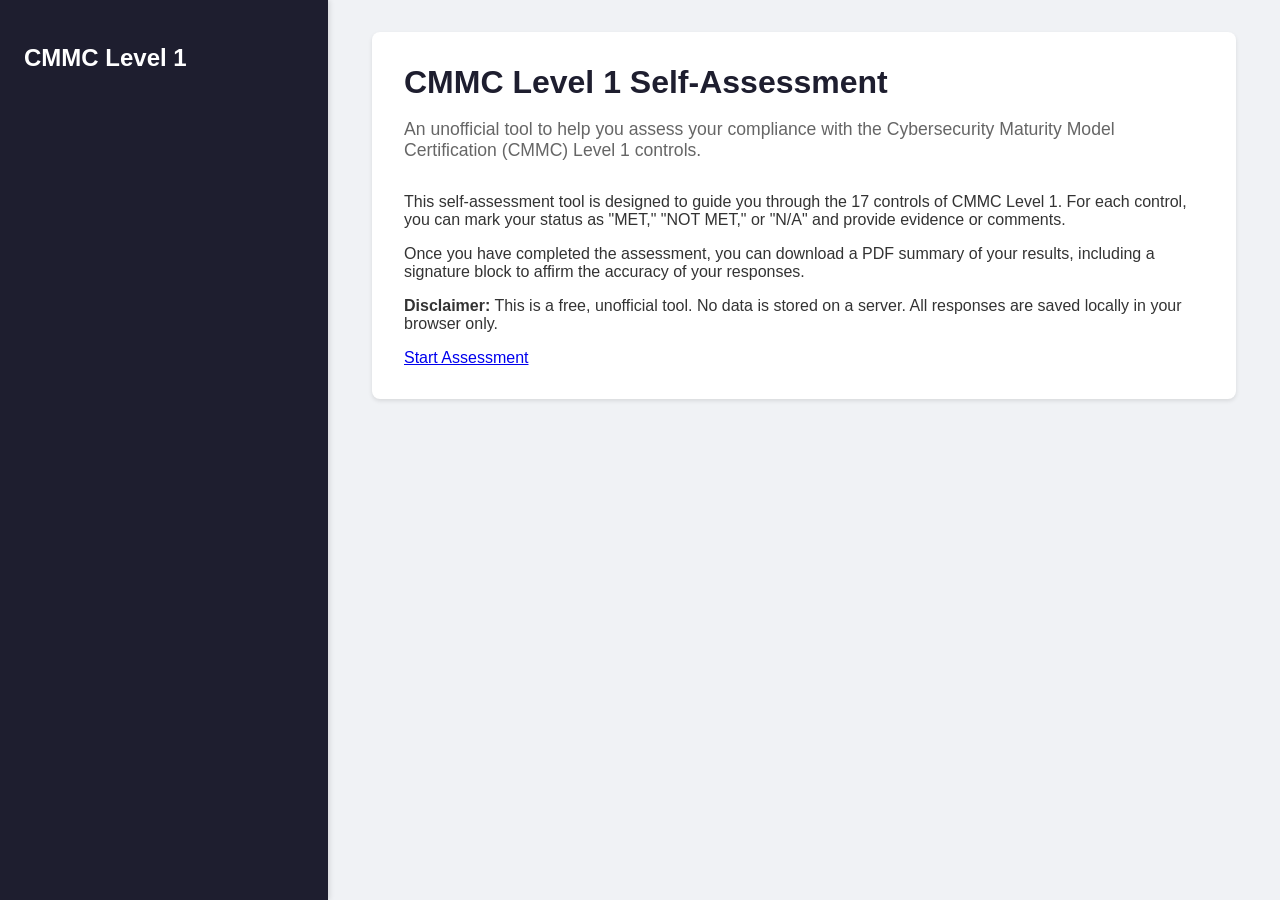
==== index.html @ f587053b "Add PWA features, index page, and responsive design. This commit introduces several major enhancemen" ====
<!DOCTYPE html>
<html lang="en">
<head>
  <meta charset="UTF-8" />
  <meta name="viewport" content="width=device-width, initial-scale=1.0" />
  <title>CMMC Level 1 Self-Assessment</title>
  <link rel="stylesheet" href="styles.css" />
  <link rel="manifest" href="manifest.json" />
  <link rel="icon" href="icons/favicon.svg" type="image/svg+xml" />
  <meta name="theme-color" content="#1e1e2f" />
</head>
<body>
  <div id="app">
    <aside id="sidebar">
      <h1>CMMC Level 1</h1>
    </aside>
    <main id="main">
      <div class="container">
        <section id="start">
          <h2 class="title">CMMC Level 1 Self-Assessment</h2>
          <p class="subtitle">An unofficial tool to help you assess your compliance with the Cybersecurity Maturity Model Certification (CMMC) Level 1 controls.</p>
          <p>This self-assessment tool is designed to guide you through the 17 controls of CMMC Level 1. For each control, you can mark your status as "MET," "NOT MET," or "N/A" and provide evidence or comments.</p>
          <p>Once you have completed the assessment, you can download a PDF summary of your results, including a signature block to affirm the accuracy of your responses.</p>
          <p><strong>Disclaimer:</strong> This is a free, unofficial tool. No data is stored on a server. All responses are saved locally in your browser only.</p>
          <a href="assessment.html" class="button">Start Assessment</a>
        </section>
      </div>
    </main>
  </div>
  <script>
    if ('serviceWorker' in navigator) {
      window.addEventListener('load', () => {
        navigator.serviceWorker.register('/sw.js').then(registration => {
          console.log('ServiceWorker registration successful with scope: ', registration.scope);
        }, err => {
          console.log('ServiceWorker registration failed: ', err);
        });
      });
    }
  </script>
</body>
</html>
---- styles.css ----
/* General body and typography */
body {
  margin: 0;
  font-family: -apple-system, BlinkMacSystemFont, "Segoe UI", Roboto, "Helvetica Neue", Arial, sans-serif;
  display: flex;
  background-color: #f0f2f5;
  color: #333;
}

/* App layout */
#app {
  display: flex;
  height: 100vh;
  width: 100%;
}

/* Sidebar styling */
aside#sidebar {
  width: 280px;
  background-color: #1e1e2f;
  color: #fff;
  padding: 1.5rem;
  overflow-y: auto;
  box-shadow: 2px 0 5px rgba(0,0,0,0.1);
}

#sidebar h1 {
  font-size: 1.5rem;
  margin-bottom: 1.5rem;
  color: #fff;
}

/* Sidebar navigation */
#nav .nav-item {
  padding: 0.75rem 1rem;
  cursor: pointer;
  border-left: 4px solid transparent;
  transition: background-color 0.2s ease-in-out, border-left-color 0.2s ease-in-out;
  border-radius: 4px;
  margin-bottom: 0.5rem;
}

#nav .nav-item:hover {
  background-color: #2a2a40;
}

#nav .nav-item.active {
  background-color: #3a3a52;
  border-left-color: #4CAF50;
}

/* Main content area */
main {
  flex: 1;
  padding: 2rem;
  overflow-y: auto;
}

.container {
  max-width: 800px;
  margin: 0 auto;
  background: #fff;
  padding: 2rem;
  border-radius: 8px;
  box-shadow: 0 2px 4px rgba(0,0,0,0.1);
}

/* Headings */
h2, h3 {
  margin-top: 0;
  color: #1e1e2f;
}

.title {
  font-size: 2rem;
  margin-bottom: 0.5rem;
}

.subtitle {
  font-size: 1.1rem;
  color: #666;
  margin-bottom: 2rem;
}

/* Form elements */
textarea {
  width: 100%;
  height: 120px;
  margin: 1.5rem 0;
  padding: 0.75rem;
  border: 1px solid #ccc;
  border-radius: 4px;
  resize: vertical;
}

fieldset {
  border: none;
  padding: 0;
  margin: 0 0 1rem 0;
}

legend {
  font-weight: bold;
  margin-bottom: 0.5rem;
}

.radio-group {
  display: flex;
  gap: 1rem;
}

/* Buttons */
.nav-buttons, .summary-buttons {
  display: flex;
  justify-content: space-between;
  margin-top: 1.5rem;
}

button {
  background-color: #4CAF50;
  color: white;
  border: none;
  padding: 0.8rem 1.5rem;
  cursor: pointer;
  border-radius: 4px;
  font-size: 1rem;
  transition: background-color 0.2s;
}

button:hover {
  background-color: #45a049;
}

button#prevBtn {
  background-color: #f0f2f5;
  color: #333;
  border: 1px solid #ccc;
}

button#prevBtn:hover {
  background-color: #e0e2e5;
}

button.restart {
  background-color: #f44336;
}

button.restart:hover {
  background-color: #e53935;
}

/* Progress bar */
#progress {
  margin-top: 1.5rem;
  font-size: 0.9rem;
  color: #ccc;
}

/* Summary screen */
#summary ul {
  padding-left: 1.5rem;
  list-style: none;
}

#summary li {
  margin-bottom: 0.5rem;
}

/* Signature section */
#signature-section {
  margin-top: 2rem;
  padding-top: 1.5rem;
  border-top: 1px solid #eee;
}

.signature-inputs, .signature-affirm {
  margin-bottom: 1rem;
}

.signature-inputs label {
  margin-right: 0.5rem;
}

.signature-inputs input {
  padding: 0.5rem;
  border: 1px solid #ccc;
  border-radius: 4px;
}

/* Responsive Design */
@media (max-width: 768px) {
  #app {
    flex-direction: column;
  }

  aside#sidebar {
    width: 100%;
    height: auto;
    box-shadow: 0 2px 5px rgba(0,0,0,0.1);
  }

  main {
    padding: 1rem;
  }

  .container {
    padding: 1rem;
  }

  .title {
    font-size: 1.5rem;
  }

  .subtitle {
    font-size: 1rem;
  }

  .nav-buttons, .summary-buttons {
    flex-direction: column;
    gap: 0.5rem;
  }

  button {
    width: 100%;
  }
}
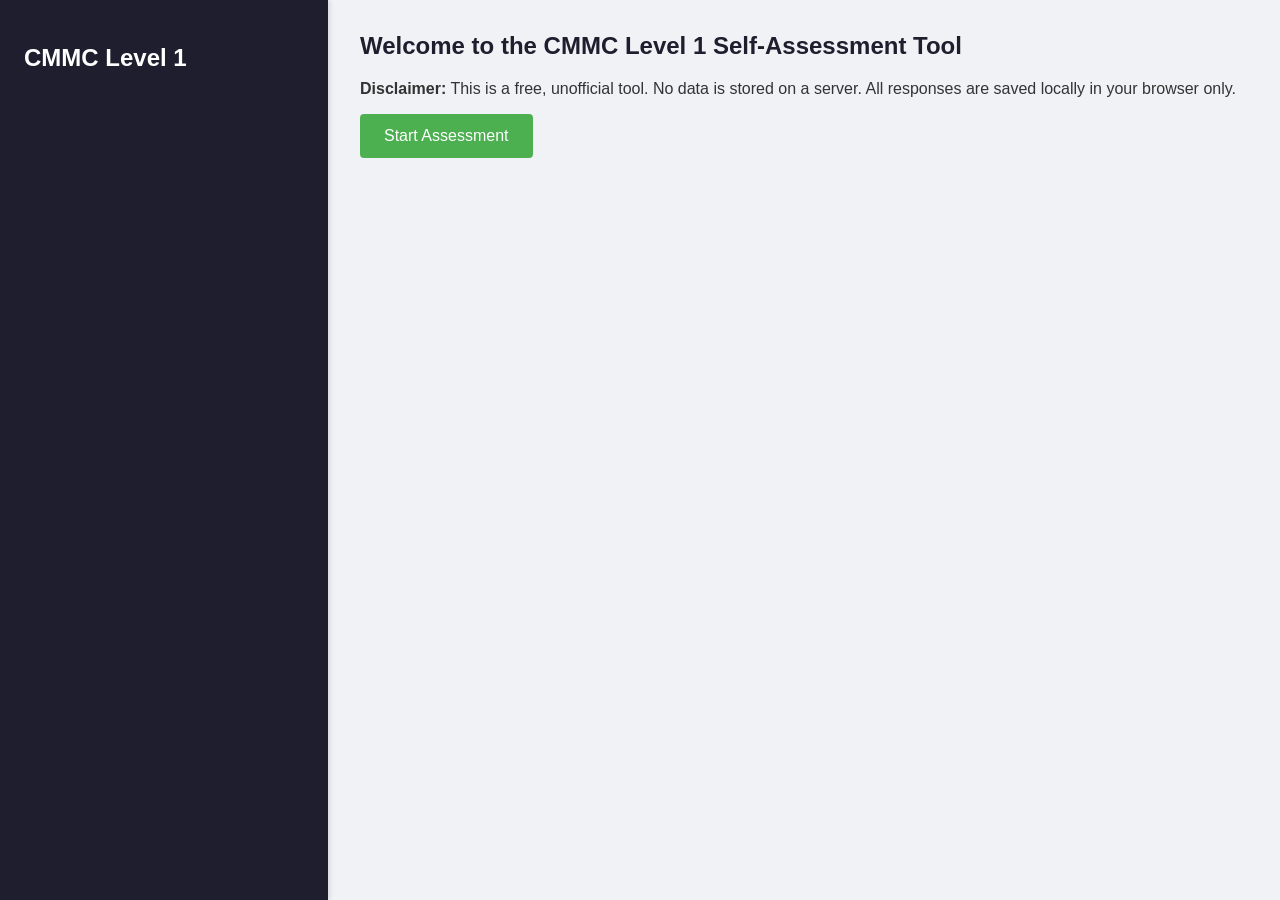
==== commit 4aacbd16: "feat: Add custom PWA install prompt and fix page loading This commit addresses user feedback on the " ====
--- a/index.html
+++ b/index.html
@@ -5,38 +5,75 @@
   <meta name="viewport" content="width=device-width, initial-scale=1.0" />
   <title>CMMC Level 1 Self-Assessment</title>
   <link rel="stylesheet" href="styles.css" />
+  <meta name="theme-color" content="#1e1e2f" />
   <link rel="manifest" href="manifest.json" />
-  <link rel="icon" href="icons/favicon.svg" type="image/svg+xml" />
-  <meta name="theme-color" content="#1e1e2f" />
+  <link rel="icon" href="favicon.ico" type="image/x-icon" />
 </head>
 <body>
   <div id="app">
     <aside id="sidebar">
       <h1>CMMC Level 1</h1>
+      <nav id="nav"></nav>
+      <div id="progress"></div>
     </aside>
     <main id="main">
-      <div class="container">
-        <section id="start">
-          <h2 class="title">CMMC Level 1 Self-Assessment</h2>
-          <p class="subtitle">An unofficial tool to help you assess your compliance with the Cybersecurity Maturity Model Certification (CMMC) Level 1 controls.</p>
-          <p>This self-assessment tool is designed to guide you through the 17 controls of CMMC Level 1. For each control, you can mark your status as "MET," "NOT MET," or "N/A" and provide evidence or comments.</p>
-          <p>Once you have completed the assessment, you can download a PDF summary of your results, including a signature block to affirm the accuracy of your responses.</p>
-          <p><strong>Disclaimer:</strong> This is a free, unofficial tool. No data is stored on a server. All responses are saved locally in your browser only.</p>
-          <a href="assessment.html" class="button">Start Assessment</a>
-        </section>
-      </div>
+      <!-- Start screen -->
+      <section id="start">
+        <h2>Welcome to the CMMC Level 1 Self-Assessment Tool</h2>
+        <p><strong>Disclaimer:</strong> This is a free, unofficial tool. No data is stored on a server. All responses are saved locally in your browser only.</p>
+        <button id="startBtn">Start Assessment</button>
+        <button id="installBtn" hidden>Install App</button>
+      </section>
+      <!-- Question screen -->
+      <section id="question" hidden>
+        <div id="question-content"></div>
+        <form id="responseForm">
+          <fieldset>
+            <legend>Status</legend>
+            <label for="status-met"><input id="status-met" type="radio" name="status" value="MET" required /> MET</label>
+            <label for="status-notmet"><input id="status-notmet" type="radio" name="status" value="NOT MET" /> NOT MET</label>
+            <label for="status-na"><input id="status-na" type="radio" name="status" value="N/A" /> N/A</label>
+          </fieldset>
+          <textarea id="evidence" placeholder="Enter evidence or comments..."></textarea>
+          <div class="nav-buttons">
+            <button type="button" id="prevBtn">Previous</button>
+            <button type="submit" id="nextBtn">Next</button>
+          </div>
+        </form>
+      </section>
+      <!-- Summary screen -->
+      <section id="summary" hidden>
+        <h2>Assessment Summary</h2>
+        <div id="summary-stats"></div>
+        <!-- Signature capture -->
+        <div id="signature-section" hidden>
+          <h3>Signature</h3>
+          <div class="signature-inputs">
+            <label for="signatureName">Name:</label>
+            <input id="signatureName" type="text" placeholder="Enter your name" />
+          </div>
+          <div class="signature-affirm">
+            <label><input type="checkbox" id="affirmCheckbox" /> I affirm that the above information is complete and accurate.</label>
+          </div>
+        </div>
+        <button id="downloadBtn">Download PDF</button>
+        <button id="restartBtn">Restart</button>
+      </section>
     </main>
   </div>
+  <script src="data.js"></script>
+  <script src="script.js"></script>
+  <script src="html2pdf.bundle.min.js"></script>
   <script>
-    if ('serviceWorker' in navigator) {
-      window.addEventListener('load', () => {
-        navigator.serviceWorker.register('/sw.js').then(registration => {
-          console.log('ServiceWorker registration successful with scope: ', registration.scope);
-        }, err => {
-          console.log('ServiceWorker registration failed: ', err);
-        });
+    // Register the service worker
+    if ("serviceWorker" in navigator) {
+      window.addEventListener("load", () => {
+        navigator.serviceWorker.register("/sw.js").then(
+          (reg) => console.log("Service worker registered.", reg),
+          (err) => console.error("Service worker registration failed.", err)
+        );
       });
     }
   </script>
 </body>
-</html>
+</html>
